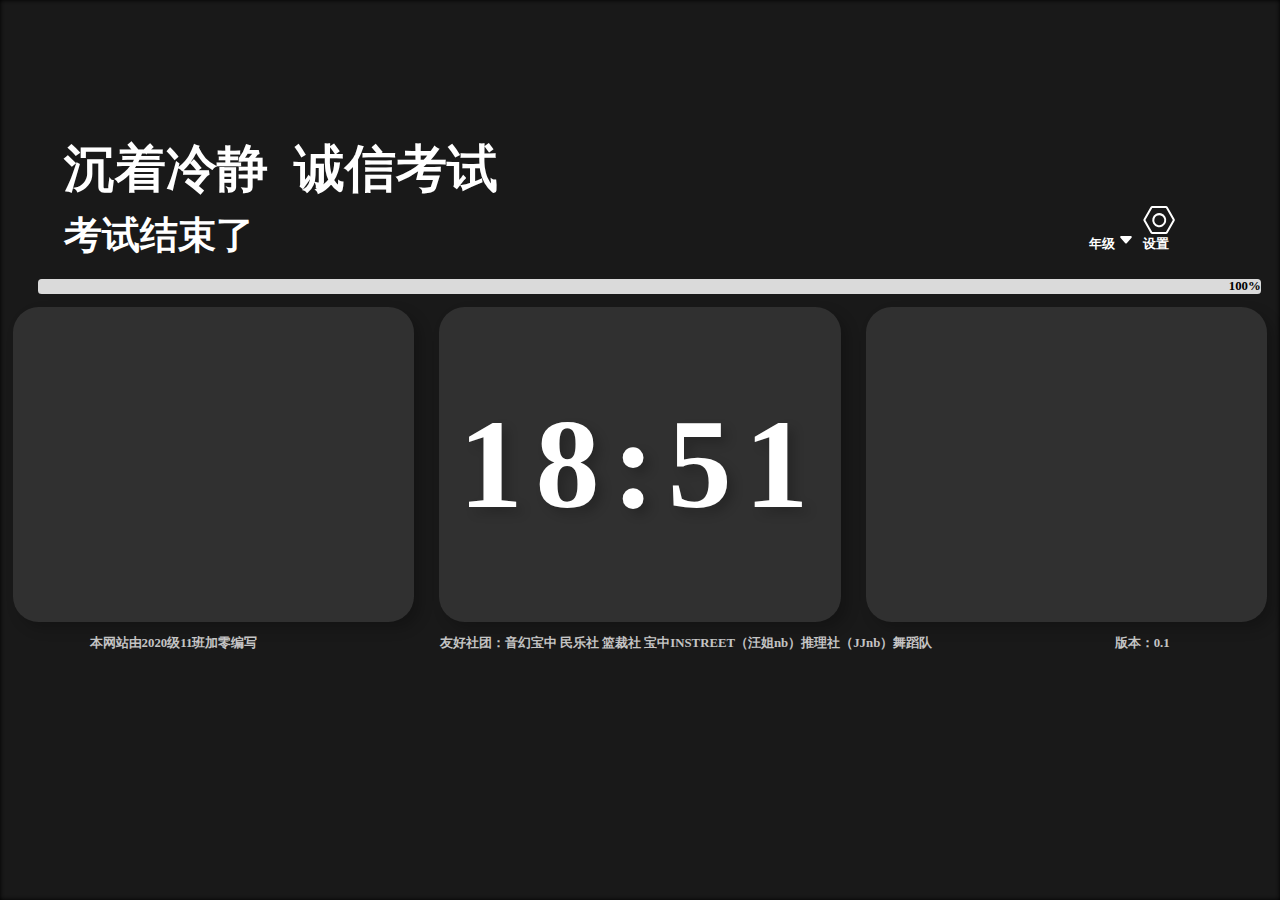
==== index.html @ 26cff2bf "Add files via upload" ====
<!DOCTYPE html>
<html lang="en">

<head>
    <meta charset="UTF-8">
    <meta http-equiv="X-UA-Compatible" content="IE=edge">
    <meta name="viewport" content="width=device-width, initial-scale=1.0">
    <title>考试时钟</title>

    <link rel="stylesheet" href="./main.css">
</head>

<body>
    <div class="background"></div>
    <div class="background2"></div>
    <div id="set">
        <div class="set_button " onclick="openCity('London')">样式</div>
        <div class="set_button " onclick="openCity('Paris')">安排</div>
        <div class="set_button " onclick="openCity('Tokyo')">关于</div>
        <div class="close" onclick="set_close()"> x </div>

        <div id="London" class="set_select ">
            <h2>样式</h2>
        </div>
        <div id="Paris" class="set_select " style="display:none">
            <h2>安排</h2>
        </div>
        <div id="Tokyo" class="set_select " style="display:none">
            <h2>关于</h2>
        </div>
    </div>


    <div id="title">
        沉着冷静&nbsp;&nbsp;诚信考试
    </div>
    <span id="title2">
        考试类型
    </span>
    <span class="dropdown">
        <span>年级</span>
        <svg xmlns="http://www.w3.org/2000/svg" width="16" height="16" fill="currentColor" class="bi2" viewBox="0 0 16 16">
            <path d="M7.247 11.14 2.451 5.658C1.885 5.013 2.345 4 3.204 4h9.592a1 1 0 0 1 .753 1.659l-4.796 5.48a1 1 0 0 1-1.506 0z"/>
        </svg>
        <div class="dropdown-content">
            <p onclick="changekey(0)">高一年级</p>
            <p onclick="changekey(1)">高二理科</p>
            <p onclick="changekey(2)">高二文科</p>
            <p onclick="changekey(3)">高三理科</p>
            <p onclick="changekey(4)">高三文科</p>
        </div>
    </span>
    <span class="setup" onclick="set_open()">
        <svg width="32" height="32" fill="currentColor" class="bi"
            viewBox="0 0 16 16">
            <path
                d="m11.42 2 3.428 6-3.428 6H4.58L1.152 8 4.58 2h6.84zM4.58 1a1 1 0 0 0-.868.504l-3.428 6a1 1 0 0 0 0 .992l3.428 6A1 1 0 0 0 4.58 15h6.84a1 1 0 0 0 .868-.504l3.429-6a1 1 0 0 0 0-.992l-3.429-6A1 1 0 0 0 11.42 1H4.58z" />
            <path
                d="M6.848 5.933a2.5 2.5 0 1 0 2.5 4.33 2.5 2.5 0 0 0-2.5-4.33zm-1.78 3.915a3.5 3.5 0 1 1 6.061-3.5 3.5 3.5 0 0 1-6.062 3.5z" />
        </svg>
        设置
    </span>

    <div id="bar">
        <div id="bar-line">90%</div>
    </div>

    <div class="cards">
        <div id="left" class="card">
            <div id="subject">
                语文
            </div>
            <div id="time">
                12:00~13:00
            </div>
        </div>
        <div id="center" class="card">
            12:00
        </div>
        <div id="right" class="card">
            <span id="endtime">
                <span id="number">30</span><span id="suffix">min</span>
            </span>
            <div id="sub">
                距离结束
            </div>
        </div>
    </div>


    <footer>
        <span>本网站由2020级11班加零编写</span>
        <span>友好社团：音幻宝中 民乐社 篮裁社 宝中INSTREET（汪姐nb）推理社（JJnb）舞蹈队</span>
        <span>版本：0.1</span>
    </footer>
    <script src="./style.js"></script>
    <script src="./main.js"></script>
</body>

</html>
---- main.css ----
* {
  margin: 0;
  padding: 0;
  font-weight: 900;
}

html {
  font-size: 1vw;
  color: white;
  background-color: black;
}

.background {
  background: #333 fixed center url(https://images.xuewuzhibu.cn/02a08bf8bad1ef3e8e15d7da1066d62d.jpg);
  background-size: cover;
  position: absolute;
  z-index: -2;
  width: 100vw;
  height: 100vh;
  filter: blur(0.2vw);
}

.background2 {
  background-color: rgba(0, 0, 0, 0.5);
  position: absolute;
  z-index: -1;
  width: 100vw;
  height: 100vh;
}


#title {
  padding-top: 15vh;
  padding-left: 5vw;
  font-size: 4rem;

}

#title2 {
  font-size: 3rem;
  padding-left: 5vw;

}

.dropdown {
  margin-left: 65vw;
  display: inline-block;
}

.dropdown-content {
  color: #333;
  display: none;
  position: absolute;
  background-color: #f9f9f9;
  min-width: 160px;
  box-shadow: 0px 8px 16px 0px rgba(0, 0, 0, 0.2);
  padding: 12px 16px;
  border-radius: 0.5vw;
}

.dropdown:hover .dropdown-content {
  display: block;
}

#set {
  z-index: 3;
  position: absolute;
  transition: 0.5s;
  -webkit-transition: 2s;
  display: none;
  color: #333;
  width: 30vw;
  height: 100vh;
  background-color: rgba(255, 255, 255, 0.7);
  animation: open 0.2s;
  -webkit-animation: open 0.2s;
  /* Safari and Chrome */

}

@keyframes open {
  from {
    width: 0vw;
  }

  to {
    width: 30vw;
  }
}

@-webkit-keyframes open

/* Safari and Chrome */
  {
  from {
    width: 0vw;
  }

  to {
    width: 30vw;
  }
}

.set_select {
  height: 80vh;
}

.set_button {
  display: inline-block;
  border-bottom: 0.1vh solid #000;
  width: 3vw;
  height: 3vh;
  line-height: 3vh;
  text-align: center;
}

.close {
  display: inline-block;
  margin-left: 60%;
  background-color: rgb(163, 15, 15);
  width: 2vw;
  height: 3vh;
  line-height: 3vh;
  text-align: center;
}

#bar {
  margin-left: 3vw;
  margin-top: 2vh;
  width: 95.5vw;
  background-color: rgba(255, 255, 255, 0.2);
  border-radius: 0.3rem;
}

#bar-line {
  border-radius: 0.3rem;
  text-align: right;
  color: rgb(0, 0, 0);
  width: 90%;
  background-color: rgba(255, 255, 255, 0.8);
}

.button-style {
  display: inline-block;
  width: 5vw;
  height: 5vh;
  line-height: 5vh;
  background-color: rgba(31, 30, 30, 0.7);
  text-align: center;
  border-radius: 0.5vw;

}

.cards {
  display: flex;

  justify-content: center;
}


.card {
  margin: 1vw;
  flex: 1;
  background: rgba(255, 255, 255, 0.1);
  box-shadow: 0.5rem 0.5rem 1rem rgba(0, 0, 0, 0.2);
  text-shadow: 0.5rem 0.5rem 0.8rem rgba(0, 0, 0, 0.2);
  height: 35vh;
  text-align: center;
  border-radius: 2rem;
  font-size: 7rem;

}

.card:hover {
   /* filter: blur(0.2vw); */
   backdrop-filter:blur(0.2vw) ;
 
}

#time {
  font-size: 5vh;
  color: rgba(255, 255, 255, 0.75);

}

#center {
  line-height: 35vh;
  letter-spacing: 1vw;
  font-size: 10rem;
}

#left {
  font-size: 15vh;
  display: flex;
  flex-direction: column;
  justify-content: center;
}

#right {
  display: flex;
  flex-direction: column;
  justify-content: center;
}

#suffix {
  font-size: 5vh;
  color: rgba(255, 255, 255, 0.75);
}

#number {
  font-size: 15vh;
}

#sub {
  font-size: 3vh;
  color: rgba(255, 255, 255, 0.75);
  letter-spacing: 0.8vw;
}

footer {
  color: rgba(255, 255, 255, 0.75);
  font-size: 1rem;
}

footer span {
  margin: 7vw;
}

@media (max-aspect-ratio: 8/7) {
  html {
    font-size: 1vh;
    /* align-items: flex-start; */
  }

  .cards {
    flex-direction: column;
    margin: auto;
    /* height: 45vh; */
  }

  .card {
    height: 10VH;
  }

  #left {
    font-size: 15vw;
  }

  #center {
    line-height: 10vh;
    letter-spacing: 1vw;
    font-size: 10rem;
  }

  #suffix {
    font-size: 3vw;
    color: rgba(255, 255, 255, 0.75);
  }

  #number {
    font-size: 15vw;
  }

  #sub {
    font-size: 5vw;
    color: rgba(255, 255, 255, 0.75);
    letter-spacing: 0.8vw;
  }
}
.bi{
  display: block;
  padding-left: 0.4rem;
}
.setup{
  display: inline-block;
  text-align: center;
}
.setup:hover{
    background-color: #333;
    border-radius: 0.5rem;
}
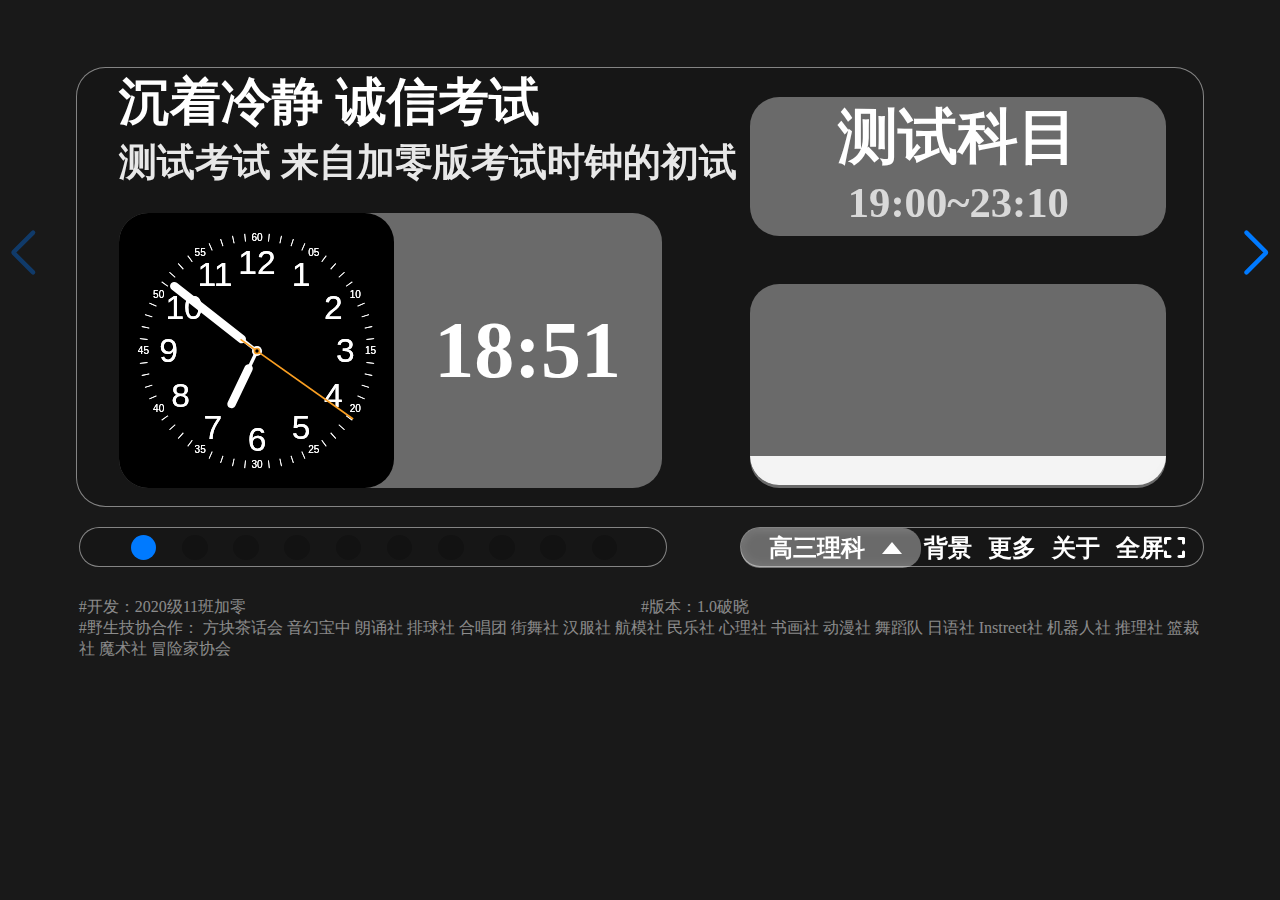
==== commit bc82b3c7: "Add files via upload" ====
--- a/index.html
+++ b/index.html
@@ -7,94 +7,588 @@
     <meta name="viewport" content="width=device-width, initial-scale=1.0">
     <title>考试时钟</title>
 
-    <link rel="stylesheet" href="./main.css">
+    <link rel="stylesheet" href="./css/swiper.min.css">
+    <link rel="stylesheet" href="./css/main.css">
+    <link rel="stylesheet" href="https://lf26-cdn-tos.bytecdntp.com/cdn/expire-1-M/font-awesome/6.0.0/css/all.min.css">
 </head>
 
 <body>
     <div class="background"></div>
     <div class="background2"></div>
-    <div id="set">
-        <div class="set_button " onclick="openCity('London')">样式</div>
-        <div class="set_button " onclick="openCity('Paris')">安排</div>
-        <div class="set_button " onclick="openCity('Tokyo')">关于</div>
-        <div class="close" onclick="set_close()"> x </div>
-
-        <div id="London" class="set_select ">
-            <h2>样式</h2>
+
+    <div class="focus">
+        <div class="swiper-container">
+            <div class="swiper-wrapper">
+                <div class="swiper-slide">
+                    <div class="cards card">
+                        <div class="left">
+                            <div class="title">考试标题</div>
+                            <div class="title2">
+                                考试副标题
+                            </div>
+                            <div class="card1 card">
+
+                                <div class="clock">
+                                    <iframe src="./ios-clock-master/index.html" frameborder="0"></iframe>
+                                </div>
+                                <div class="center">
+                                    12:00
+                                </div>
+                            </div>
+                        </div>
+                        <div class="right">
+                            <div class="card2 card">
+                                <div class="subject">
+                                    科目
+                                </div>
+                                <div class="time">
+                                    12:00~13:00
+                                </div>
+                            </div>
+                            <div class="card card3">
+                                <span class="text">
+                                    <span class="sup">距离结束</span>
+                                    <span class="cutdown">12.3</span>
+                                    <span class="sub">h</span>
+                                </span>
+
+                                <div class="bar card">
+                                    <div class="bar-line">
+                                      
+                                    </div>
+                                </div>
+                            </div>
+                        </div>
+
+
+                    </div>
+                </div>
+                <div class="swiper-slide">
+                    <div class="cards card">
+                        <div class="left">
+                            <div class="title">考试标题</div>
+                            <div class="title2">
+                                考试副标题
+                            </div>
+                            <div class="card1 card">
+
+                                <div class="clock">
+                                    <iframe src="./ios-clock-master/index.html" frameborder="0"></iframe>
+                                </div>
+                                <div class="center">
+                                    12:00
+                                </div>
+                            </div>
+                        </div>
+                        <div class="right">
+                            <div class="card2 card">
+                                <div class="subject">
+                                    科目
+                                </div>
+                                <div class="time">
+                                    12:00~13:00
+                                </div>
+                            </div>
+                            <div class="card card3">
+                                <span class="text">
+                                    <span class="sup">距离结束</span>
+                                    <span class="cutdown">12.3</span>
+                                    <span class="sub">h</span>
+                                </span>
+
+                                <div class="bar card">
+                                    <div class="bar-line">
+                                      
+                                    </div>
+                                </div>
+                            </div>
+                        </div>
+
+
+                    </div>
+                </div>
+                <div class="swiper-slide">
+                    <div class="cards card">
+                        <div class="left">
+                            <div class="title">考试标题</div>
+                            <div class="title2">
+                                考试副标题
+                            </div>
+                            <div class="card1 card">
+
+                                <div class="clock">
+                                    <iframe src="./ios-clock-master/index.html" frameborder="0"></iframe>
+                                </div>
+                                <div class="center">
+                                    12:00
+                                </div>
+                            </div>
+                        </div>
+                        <div class="right">
+                            <div class="card2 card">
+                                <div class="subject">
+                                    科目
+                                </div>
+                                <div class="time">
+                                    12:00~13:00
+                                </div>
+                            </div>
+                            <div class="card card3">
+                                <span class="text">
+                                    <span class="sup">距离结束</span>
+                                    <span class="cutdown">12.3</span>
+                                    <span class="sub">h</span>
+                                </span>
+
+                                <div class="bar card">
+                                    <div class="bar-line">
+                                      
+                                    </div>
+                                </div>
+                            </div>
+                        </div>
+
+
+                    </div>
+                </div>
+                <div class="swiper-slide">
+                    <div class="cards card">
+                        <div class="left">
+                            <div class="title">考试标题</div>
+                            <div class="title2">
+                                考试副标题
+                            </div>
+                            <div class="card1 card">
+
+                                <div class="clock">
+                                    <iframe src="./ios-clock-master/index.html" frameborder="0"></iframe>
+                                </div>
+                                <div class="center">
+                                    12:00
+                                </div>
+                            </div>
+                        </div>
+                        <div class="right">
+                            <div class="card2 card">
+                                <div class="subject">
+                                    科目
+                                </div>
+                                <div class="time">
+                                    12:00~13:00
+                                </div>
+                            </div>
+                            <div class="card card3">
+                                <span class="text">
+                                    <span class="sup">距离结束</span>
+                                    <span class="cutdown">12.3</span>
+                                    <span class="sub">h</span>
+                                </span>
+
+                                <div class="bar card">
+                                    <div class="bar-line">
+                                      
+                                    </div>
+                                </div>
+                            </div>
+                        </div>
+
+
+                    </div>
+                </div>   <div class="swiper-slide">
+                    <div class="cards card">
+                        <div class="left">
+                            <div class="title">考试标题</div>
+                            <div class="title2">
+                                考试副标题
+                            </div>
+                            <div class="card1 card">
+
+                                <div class="clock">
+                                    <iframe src="./ios-clock-master/index.html" frameborder="0"></iframe>
+                                </div>
+                                <div class="center">
+                                    12:00
+                                </div>
+                            </div>
+                        </div>
+                        <div class="right">
+                            <div class="card2 card">
+                                <div class="subject">
+                                    科目
+                                </div>
+                                <div class="time">
+                                    12:00~13:00
+                                </div>
+                            </div>
+                            <div class="card card3">
+                                <span class="text">
+                                    <span class="sup">距离结束</span>
+                                    <span class="cutdown">12.3</span>
+                                    <span class="sub">h</span>
+                                </span>
+
+                                <div class="bar card">
+                                    <div class="bar-line">
+                                      
+                                    </div>
+                                </div>
+                            </div>
+                        </div>
+
+
+                    </div>
+                </div>   <div class="swiper-slide">
+                    <div class="cards card">
+                        <div class="left">
+                            <div class="title">考试标题</div>
+                            <div class="title2">
+                                考试副标题
+                            </div>
+                            <div class="card1 card">
+
+                                <div class="clock">
+                                    <iframe src="./ios-clock-master/index.html" frameborder="0"></iframe>
+                                </div>
+                                <div class="center">
+                                    12:00
+                                </div>
+                            </div>
+                        </div>
+                        <div class="right">
+                            <div class="card2 card">
+                                <div class="subject">
+                                    科目
+                                </div>
+                                <div class="time">
+                                    12:00~13:00
+                                </div>
+                            </div>
+                            <div class="card card3">
+                                <span class="text">
+                                    <span class="sup">距离结束</span>
+                                    <span class="cutdown">12.3</span>
+                                    <span class="sub">h</span>
+                                </span>
+
+                                <div class="bar card">
+                                    <div class="bar-line">
+                                      
+                                    </div>
+                                </div>
+                            </div>
+                        </div>
+
+
+                    </div>
+                </div>   <div class="swiper-slide">
+                    <div class="cards card">
+                        <div class="left">
+                            <div class="title">考试标题</div>
+                            <div class="title2">
+                                考试副标题
+                            </div>
+                            <div class="card1 card">
+
+                                <div class="clock">
+                                    <iframe src="./ios-clock-master/index.html" frameborder="0"></iframe>
+                                </div>
+                                <div class="center">
+                                    12:00
+                                </div>
+                            </div>
+                        </div>
+                        <div class="right">
+                            <div class="card2 card">
+                                <div class="subject">
+                                    科目
+                                </div>
+                                <div class="time">
+                                    12:00~13:00
+                                </div>
+                            </div>
+                            <div class="card card3">
+                                <span class="text">
+                                    <span class="sup">距离结束</span>
+                                    <span class="cutdown">12.3</span>
+                                    <span class="sub">h</span>
+                                </span>
+
+                                <div class="bar card">
+                                    <div class="bar-line">
+                                      
+                                    </div>
+                                </div>
+                            </div>
+                        </div>
+
+
+                    </div>
+                </div>   <div class="swiper-slide">
+                    <div class="cards card">
+                        <div class="left">
+                            <div class="title">考试标题</div>
+                            <div class="title2">
+                                考试副标题
+                            </div>
+                            <div class="card1 card">
+
+                                <div class="clock">
+                                    <iframe src="./ios-clock-master/index.html" frameborder="0"></iframe>
+                                </div>
+                                <div class="center">
+                                    12:00
+                                </div>
+                            </div>
+                        </div>
+                        <div class="right">
+                            <div class="card2 card">
+                                <div class="subject">
+                                    科目
+                                </div>
+                                <div class="time">
+                                    12:00~13:00
+                                </div>
+                            </div>
+                            <div class="card card3">
+                                <span class="text">
+                                    <span class="sup">距离结束</span>
+                                    <span class="cutdown">12.3</span>
+                                    <span class="sub">h</span>
+                                </span>
+
+                                <div class="bar card">
+                                    <div class="bar-line">
+                                      
+                                    </div>
+                                </div>
+                            </div>
+                        </div>
+
+
+                    </div>
+                </div>   <div class="swiper-slide">
+                    <div class="cards card">
+                        <div class="left">
+                            <div class="title">考试标题</div>
+                            <div class="title2">
+                                考试副标题
+                            </div>
+                            <div class="card1 card">
+
+                                <div class="clock">
+                                    <iframe src="./ios-clock-master/index.html" frameborder="0"></iframe>
+                                </div>
+                                <div class="center">
+                                    12:00
+                                </div>
+                            </div>
+                        </div>
+                        <div class="right">
+                            <div class="card2 card">
+                                <div class="subject">
+                                    科目
+                                </div>
+                                <div class="time">
+                                    12:00~13:00
+                                </div>
+                            </div>
+                            <div class="card card3">
+                                <span class="text">
+                                    <span class="sup">距离结束</span>
+                                    <span class="cutdown">12.3</span>
+                                    <span class="sub">h</span>
+                                </span>
+
+                                <div class="bar card">
+                                    <div class="bar-line">
+                                      
+                                    </div>
+                                </div>
+                            </div>
+                        </div>
+
+
+                    </div>
+                </div>   
+                <div class="swiper-slide">
+                    <div class="cards card">
+                        <div class="left">
+                            <div class="title">考试标题</div>
+                            <div class="title2">
+                                考试副标题
+                            </div>
+                            <div class="card1 card">
+
+                                <div class="clock">
+                                    <iframe src="./ios-clock-master/index.html" frameborder="0"></iframe>
+                                </div>
+                                <div class="center">
+                                    12:00
+                                </div>
+                            </div>
+                        </div>
+                        <div class="right">
+                            <div class="card2 card">
+                                <div class="subject">
+                                    科目
+                                </div>
+                                <div class="time">
+                                    12:00~13:00
+                                </div>
+                            </div>
+                            <div class="card card3">
+                                <span class="text">
+                                    <span class="sup">距离结束</span>
+                                    <span class="cutdown">12.3</span>
+                                    <span class="sub">h</span>
+                                </span>
+
+                                <div class="bar card">
+                                    <div class="bar-line">
+                                      
+                                    </div>
+                                </div>
+                            </div>
+                        </div>
+
+
+                    </div>
+                </div>
+                
+            </div>
+            <div class="swiper-button-next"></div>
+            <div class="swiper-button-prev"></div>
+
         </div>
-        <div id="Paris" class="set_select " style="display:none">
-            <h2>安排</h2>
+
+    </div>
+
+    <div id="nav">
+        <div id="nav1" class="card">
+            <div class="swiper-pagination"></div>
         </div>
-        <div id="Tokyo" class="set_select " style="display:none">
-            <h2>关于</h2>
+        <div id="nav2" class="card">
+            <div class="grade card">
+                <span class="gradeset up">
+                    <div id="key">高三理科</div>
+                    
+                    <div class="up2">
+                        <a onclick="modego.changekey(0)">高一年级</a>
+                        <a onclick="modego.changekey(1)">高二理科</a>
+                        <a onclick="modego.changekey(2)">高二文科</a>
+                        <a onclick="modego.changekey(3)">高三理科</a>
+                        <a onclick="modego.changekey(4)">高三文科</a>
+
+                    </div>
+
+                </span>
+                <span class="angle">
+
+                </span>
+            </div>
+            <div class="backgroundset  up">
+                背景
+                <div class="up2 moreup">
+                
+                        <p><i class="fa-brands fa-qq"></i> 2399052066
+                          <span class="shield">投稿</span>
+                        </p>
+                        <p class="dim">授权许可为
+                          <a href="https://creativecommons.org/licenses/by-nc-sa/4.0/deed.zh">CC BY-NC-SA 4.0</a>
+                        </p>
+                </div>
+            </div>
+            <div class="moreset up">
+                更多
+                <div class="up2 moreup">
+                    <div>
+                        <a onclick='open("https\:\/\/hsjc.jiankangbaoji.com/eqrcode/","_blank","left=640,top=120,width=400,height=720");'>宝鸡核酸码 </a><div> 课表安排
+                          <div class="shieldlist">
+                            <a href="https://img.xuewuzhibu.cn/bjzx">高三</a>
+                            <a href="https://img.xuewuzhibu.cn/album/0G4">高二</a>
+                          </div>
+                        </div>
+                        <div><i class="fa-solid fa-circle-play"></i> 特色健身操
+                          <div class="shieldlist">
+                            <a href="http://player.bilibili.com/player.html?aid=971208498">鳌拜的夜空虫儿飞</a>
+                            <a href="http://player.bilibili.com/player.html?aid=91802643&">明日中国说</a>
+                            <a href="http://player.bilibili.com/player.html?aid=463225141">荡起双桨抖音DJ版</a>
+                          </div>
+                        </div>
+                        <div><i class="fa-solid fa-hand-holding-heart"></i> 代码大家写
+                          <div class="shieldlist">
+                            <a href="https://gaokao.thisis.host">高三倒计时</a>
+                            <a href="https://11.thisis.host">高二倒计时</a>
+                            <a href="https://term.cooo.site">学期计时板</a>
+                            <a href="https://book.thisis.host">电子课本站</a>
+                            <a href="./slide.html"><i class="fa-solid fa-file-powerpoint"></i> 一键PPT - 演讲/班会</a>
+                          </div>
+                        </div>
+                      </div>
+                      <div>
+                        <i class="fa-solid fa-cloud-sun"></i> 冷暖早知道
+                        <div class="shieldlist">
+                          <a
+                            href="http://weathernew.pae.baidu.com/weathernew/pc?query=%E9%99%95%E8%A5%BF%E5%AE%9D%E9%B8%A1%E5%A4%A9%E6%B0%94&srcid=4982">百度</a>
+                          <a href="https://tianqi.qq.com/">腾讯</a>
+                          <a href="http://www.weather.com.cn/weathern/101110901.shtml">天气网</a>
+                          <a href="https://weather.cma.cn/web/weather/57016.html">气象局</a>
+                          <a href="http://www.nmc.cn/publish/forecast/ASN/baoji.html">气象台</a>
+                          <a href="https://www.msn.cn/zh-cn/weather">MSN</a>
+                        </div>
+                      </div>
+                      <div><i class="fa-solid fa-paw"></i> 疫情大数据
+                        <div class="shieldlist">
+                          <a href="https://voice.baidu.com/act/newpneumonia/newpneumonia">全国</a>
+                          <a
+                            href="https://voice.baidu.com/act/newpneumonia/newpneumonia?city=%E9%99%95%E8%A5%BF-%E9%99%95%E8%A5%BF">陕西</a>
+                          <a
+                            href="https://voice.baidu.com/act/newpneumonia/newpneumonia?city=%E9%99%95%E8%A5%BF-%E5%AE%9D%E9%B8%A1">宝鸡</a>
+                          <a href="https://www.baidu.com/s?wd=%E5%AE%9D%E9%B8%A1%E7%96%AB%E6%83%85">百度搜索</a>
+                          <!-- <a href="https://s.weibo.com/weibo?q=%E5%AE%9D%E9%B8%A1%E7%96%AB%E6%83%85">微博搜索</a> -->
+                          <a href="http://wjw.baoji.gov.cn/col/col5555/">宝鸡卫健委</a>
+                          <!-- <a href="http://m.baoji.bendibao.com/news/yqdengji/">风险等级</a> -->
+                        </div>
+                      </div>
+                </div>
+            </div>
+            <div class="aboutset up">
+                关于
+                <div class="up2">
+
+                </div>
+            </div>
+            <div class="fullset up "onclick="fullscreen()">
+                全屏<i class="fa-solid fa-expand"></i>
+                <div class="up2">
+
+                </div>
+            </div>
+
         </div>
     </div>
 
-
-    <div id="title">
-        沉着冷静&nbsp;&nbsp;诚信考试
-    </div>
-    <span id="title2">
-        考试类型
-    </span>
-    <span class="dropdown">
-        <span>年级</span>
-        <svg xmlns="http://www.w3.org/2000/svg" width="16" height="16" fill="currentColor" class="bi2" viewBox="0 0 16 16">
-            <path d="M7.247 11.14 2.451 5.658C1.885 5.013 2.345 4 3.204 4h9.592a1 1 0 0 1 .753 1.659l-4.796 5.48a1 1 0 0 1-1.506 0z"/>
-        </svg>
-        <div class="dropdown-content">
-            <p onclick="changekey(0)">高一年级</p>
-            <p onclick="changekey(1)">高二理科</p>
-            <p onclick="changekey(2)">高二文科</p>
-            <p onclick="changekey(3)">高三理科</p>
-            <p onclick="changekey(4)">高三文科</p>
+    <footer>
+        <div id="footer1">
+            #开发：2020级11班加零
         </div>
-    </span>
-    <span class="setup" onclick="set_open()">
-        <svg width="32" height="32" fill="currentColor" class="bi"
-            viewBox="0 0 16 16">
-            <path
-                d="m11.42 2 3.428 6-3.428 6H4.58L1.152 8 4.58 2h6.84zM4.58 1a1 1 0 0 0-.868.504l-3.428 6a1 1 0 0 0 0 .992l3.428 6A1 1 0 0 0 4.58 15h6.84a1 1 0 0 0 .868-.504l3.429-6a1 1 0 0 0 0-.992l-3.429-6A1 1 0 0 0 11.42 1H4.58z" />
-            <path
-                d="M6.848 5.933a2.5 2.5 0 1 0 2.5 4.33 2.5 2.5 0 0 0-2.5-4.33zm-1.78 3.915a3.5 3.5 0 1 1 6.061-3.5 3.5 3.5 0 0 1-6.062 3.5z" />
-        </svg>
-        设置
-    </span>
-
-    <div id="bar">
-        <div id="bar-line">90%</div>
-    </div>
-
-    <div class="cards">
-        <div id="left" class="card">
-            <div id="subject">
-                语文
-            </div>
-            <div id="time">
-                12:00~13:00
-            </div>
+        <div id="footer2">
+            #版本：1.0破晓
         </div>
-        <div id="center" class="card">
-            12:00
+        <div id="footer3">
+            <span>#野生技协合作：</span>
+            <span>方块茶话会</span>
+            <span>音幻宝中 朗诵社 排球社 合唱团 街舞社 汉服社 航模社 民乐社 心理社</span>
+            <span>书画社 动漫社 舞蹈队 日语社 Instreet社 机器人社 推理社 篮裁社 魔术社</span>
+            <span>冒险家协会</span>
         </div>
-        <div id="right" class="card">
-            <span id="endtime">
-                <span id="number">30</span><span id="suffix">min</span>
-            </span>
-            <div id="sub">
-                距离结束
-            </div>
-        </div>
-    </div>
-
-
-    <footer>
-        <span>本网站由2020级11班加零编写</span>
-        <span>友好社团：音幻宝中 民乐社 篮裁社 宝中INSTREET（汪姐nb）推理社（JJnb）舞蹈队</span>
-        <span>版本：0.1</span>
+
     </footer>
-    <script src="./style.js"></script>
-    <script src="./main.js"></script>
+    <script src="./js/swiper.min.js"></script>
+    <script src="./js/style.js"></script>
+    <script src="./js/main.js"></script>
+    <script src="./js/gallery.js"></script>
 </body>
 
-</html>+</html>
+<!-- <div class="swiper-slide"><div class="cards card"><div class="left"><div class="title">考试标题</div><div class="title2">考试副标题</div> <div class="card1 card"><div class="clock"><iframe src="./ios-clock-master/index.html" frameborder="0"></iframe></div><div class="center">12:00</div></div></div><div class="right"><div class="card2 card"><div class="subject">科目</div><div class="time">12:00~13:00</div></div><div class="card card3"><span class="text"><span class="sup">距离结束</span><span class="cutdown">12.3</span><span class="sub">h</span></span><div class="bar-line"></div></div></div></div></div></div> -->--- a/css/main.css
+++ b/css/main.css
@@ -0,0 +1,269 @@
+* {
+  margin: 0;
+  padding: 0;
+  box-sizing: border-box;
+}
+li {
+  list-style: none;
+}
+html {
+  color: white;
+  background-color: black;
+  font-weight: 900;
+  overflow: hidden;
+}
+.background {
+  background: #333 fixed center url(https://images.xuewuzhibu.cn/02a08bf8bad1ef3e8e15d7da1066d62d.jpg);
+  background-size: cover;
+  position: absolute;
+  z-index: -5;
+  width: 100vw;
+  height: 100vh;
+}
+.background2 {
+  background-color: rgba(0, 0, 0, 0.5);
+  position: absolute;
+  z-index: -4;
+  width: 100vw;
+  height: 100vh;
+}
+.card {
+  border-radius: 2.2917vw;
+  background: rgba(255, 255, 255, 0.37);
+  backdrop-filter: blur(5px);
+}
+.focus .swiper-container {
+  width: 100%;
+  height: 100%;
+}
+.focus .swiper-container .swiper-slide {
+  /* Center slide text vertically */
+  display: -webkit-box;
+  display: -ms-flexbox;
+  display: -webkit-flex;
+  display: flex;
+  -webkit-box-pack: center;
+  -ms-flex-pack: center;
+  -webkit-justify-content: center;
+  justify-content: center;
+  -webkit-box-align: center;
+  -ms-flex-align: center;
+  -webkit-align-items: center;
+  align-items: center;
+  transition: 300ms;
+}
+.focus .swiper-container .swiper-slide .cards {
+  display: flex;
+  margin: 5.2083vw auto;
+  margin-bottom: 0;
+  width: 88.125vw;
+  height: 34.375vw;
+  background: rgba(0, 0, 0, 0.1);
+  border: 1px solid rgba(255, 255, 255, 0.47);
+}
+.focus .swiper-container .swiper-slide .cards .left {
+  width: 52.6042vw;
+}
+.focus .swiper-container .swiper-slide .cards .left .title {
+  margin-left: 3.2813vw;
+  font-size: 4vw;
+}
+.focus .swiper-container .swiper-slide .cards .left .title2 {
+  color: rgba(255, 255, 255, 0.9);
+  margin-left: 3.2813vw;
+  font-size: 3vw;
+}
+.focus .swiper-container .swiper-slide .cards .left .card1 {
+  margin-top: 1.9792vw;
+  margin-left: 3.2813vw;
+  width: 42.3958vw;
+  height: 21.4583vw;
+  display: flex;
+}
+.focus .swiper-container .swiper-slide .cards .left .card1 .clock iframe {
+  overflow: hidden;
+  width: 21.4583vw;
+  height: 21.4583vw;
+  border-radius: 2.2917vw;
+}
+.focus .swiper-container .swiper-slide .cards .left .card1 .center {
+  line-height: 21.4583vw;
+  margin: auto;
+  font-size: 6.25vw;
+}
+.focus .swiper-container .swiper-slide .cards .right .card2 {
+  width: 32.5vw;
+  height: 10.8854vw;
+  margin-top: 2.2917vw;
+  text-align: center;
+}
+.focus .swiper-container .swiper-slide .cards .right .card2 .subject {
+  font-size: 4.6875vw;
+}
+.focus .swiper-container .swiper-slide .cards .right .card2 .time {
+  opacity: 0.75;
+  font-size: 3.3333vw;
+}
+.focus .swiper-container .swiper-slide .cards .right .card3 {
+  width: 32.5vw;
+  height: 16vw;
+  margin-top: 3.6979vw;
+}
+.focus .swiper-container .swiper-slide .cards .right .card3 .text {
+  text-align: center;
+  font-size: 1.875vw;
+  line-height: 11.5vw;
+  margin-left: 10%;
+}
+.focus .swiper-container .swiper-slide .cards .right .card3 .text .sub .sup {
+  opacity: 0.75;
+}
+.focus .swiper-container .swiper-slide .cards .right .card3 .text .cutdown {
+  font-size: 7.5vw;
+}
+.focus .swiper-container .swiper-slide .cards .right .card3 .bar {
+  height: 2.2917vw;
+  width: 32.5vw;
+  border: rgba(255, 255, 255, 0.9);
+  border-radius: 0px 0px 2.2917vw 2.2917vw;
+  background-color: rgba(0, 0, 0, 0.1);
+  overflow: hidden;
+}
+.focus .swiper-container .swiper-slide .cards .right .card3 .bar .bar-line {
+  border: 0px;
+  height: 2.29vw;
+  width: 32.5vw;
+  border-radius: 0px 0px 0px 2.2917vw;
+  background-color: rgba(255, 255, 255, 0.9);
+}
+.focus .swiper-slide-active,
+.focus .swiper-slide-duplicate-active {
+  transform: scale(1);
+}
+#nav {
+  display: flex;
+}
+#nav #nav1 {
+  width: 45.9896vw;
+  height: 3.125vw;
+  border-radius: 1.5625vw;
+  margin-top: 1.6146vw;
+  margin-left: 6.1458vw;
+  background: rgba(0, 0, 0, 0.1);
+  border: 1px solid rgba(255, 255, 255, 0.47);
+}
+#nav #nav1 .swiper-pagination {
+  margin-left: 2vw;
+  margin-top: 0.5vw;
+  display: flex;
+}
+#nav #nav1 .swiper-pagination .swiper-pagination-bullet {
+  margin: 0;
+  width: 2vw;
+  height: 2vw;
+  margin-left: 2vw;
+}
+#nav #nav2 {
+  display: flex;
+  margin-top: 1.6146vw;
+  margin-left: 5.6771vw;
+  width: 36.25vw;
+  height: 3.125vw;
+  border-radius: 1.5625vw;
+  background: rgba(0, 0, 0, 0.1);
+  border: 1px solid rgba(255, 255, 255, 0.47);
+  line-height: 3.125vw;
+  font-size: 1.875vw;
+  z-index: 5;
+}
+#nav #nav2 .grade {
+  position: relative;
+  border-radius: 1.45vw;
+  width: 14.0625vw;
+  height: 3.125vw;
+  font-size: 1.875vw;
+  line-height: 3.125vw;
+}
+#nav #nav2 .grade .gradeset {
+  margin-left: 2.2vw;
+}
+#nav #nav2 .grade .angle {
+  position: absolute;
+  top: 1.1vw;
+  left: 10vw;
+  margin-left: 1vw;
+  width: 0;
+  height: 0;
+  border-left: 0.8vw solid transparent;
+  border-right: 0.8vw solid transparent;
+  border-bottom: 1vw solid white;
+}
+#nav #nav2 .backgroundset {
+  margin-left: 14.3vw;
+}
+#nav #nav2 .moreset {
+  margin-left: 19.3vw;
+}
+#nav #nav2 .aboutset {
+  margin-left: 24.3vw;
+}
+#nav #nav2 .fullset {
+  margin-left: 29.3vw;
+}
+.up {
+  position: absolute;
+  cursor: pointer;
+  border-radius: 0.5vw;
+}
+.up:hover {
+  color: #fff;
+  background: linear-gradient(120deg, #7af, #7d9);
+  box-shadow: 0.2em 0.2em 0.5em rgba(0, 0, 0, 0.2);
+}
+.up .moreup {
+  left: -15vw;
+  width: 35vw;
+  line-height: 2vw;
+  font-size: 1.5vw;
+}
+.up .up2 {
+  cursor: pointer;
+  position: absolute;
+  bottom: 2.5vw;
+  display: none;
+  color: rgba(0, 0, 0, 0.5);
+  background-color: rgba(255, 255, 255, 0.9);
+  backdrop-filter: blur(120px);
+  border-radius: 0.5vw;
+}
+.up .up2 a {
+  line-height: 1.8vw;
+  cursor: pointer;
+  text-decoration: none;
+  color: inherit;
+  border-radius: 0.5vw;
+}
+.up .up2 a:hover {
+  color: #fff;
+  background: linear-gradient(120deg, #7af, #7d9);
+  box-shadow: 0.2em 0.2em 0.5em rgba(0, 0, 0, 0.2);
+}
+.up:hover .up2 {
+  display: block;
+}
+footer {
+  margin-top: 2.2917vw;
+  margin-left: 6.1458vw;
+  margin-right: 5.9896vw;
+  display: flex;
+  flex-wrap: wrap;
+  font-size: 1.25vw;
+  font-weight: 300;
+  color: rgba(255, 255, 255, 0.5);
+}
+footer #footer1 {
+  width: 50%;
+}
+footer #footer2 {
+  width: 50%;
+}
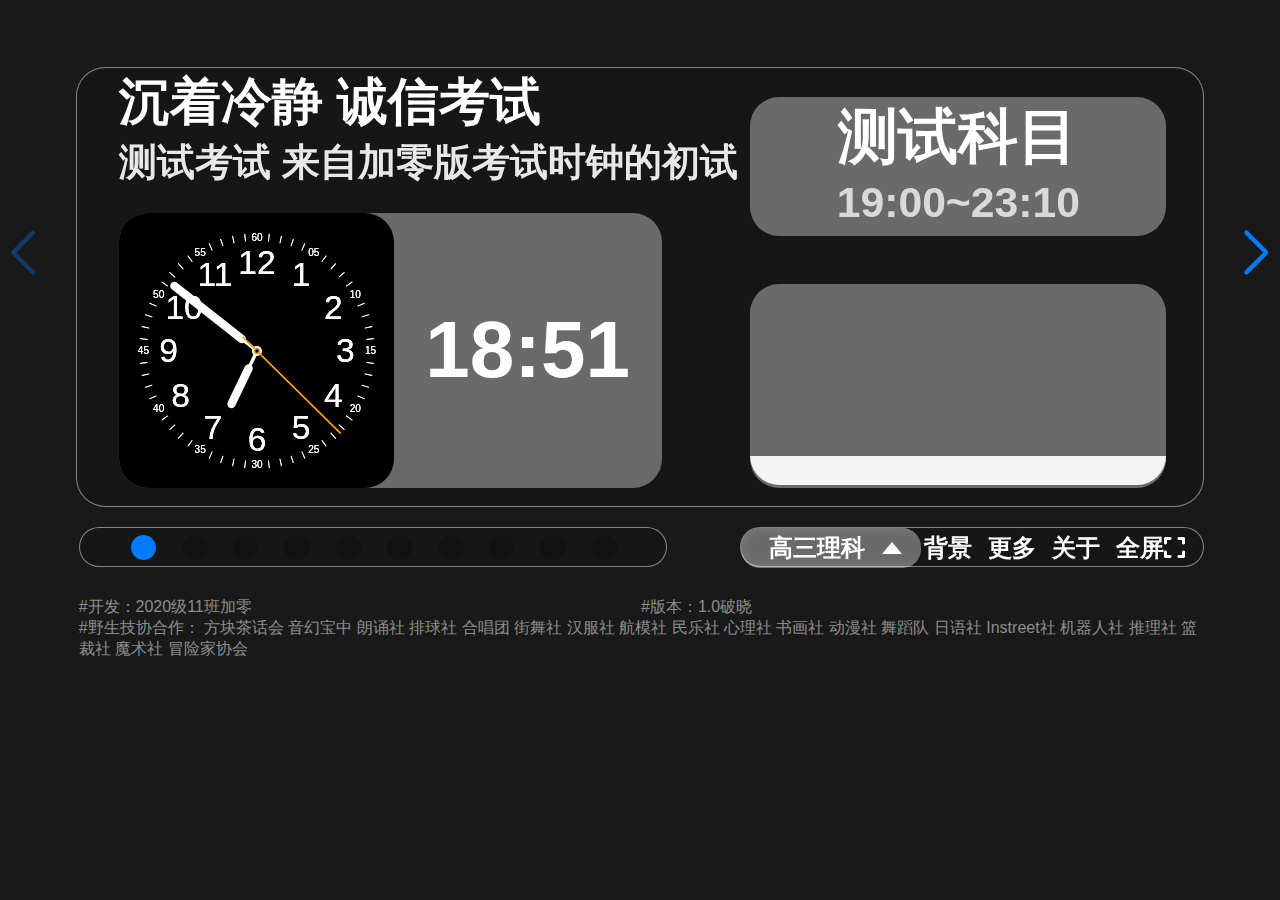
==== commit caf6c7b2: "解决firefor浏览器字体问题" ====
--- a/index.html
+++ b/index.html
@@ -6,463 +6,394 @@
     <meta http-equiv="X-UA-Compatible" content="IE=edge">
     <meta name="viewport" content="width=device-width, initial-scale=1.0">
     <title>考试时钟</title>
-
+    <link rel="stylesheet" href="https://lf26-cdn-tos.bytecdntp.com/cdn/expire-1-M/font-awesome/6.0.0/css/all.min.css">
     <link rel="stylesheet" href="./css/swiper.min.css">
     <link rel="stylesheet" href="./css/main.css">
-    <link rel="stylesheet" href="https://lf26-cdn-tos.bytecdntp.com/cdn/expire-1-M/font-awesome/6.0.0/css/all.min.css">
 </head>
 
 <body>
     <div class="background"></div>
     <div class="background2"></div>
-
     <div class="focus">
         <div class="swiper-container">
             <div class="swiper-wrapper">
                 <div class="swiper-slide">
                     <div class="cards card">
                         <div class="left">
-                            <div class="title">考试标题</div>
-                            <div class="title2">
-                                考试副标题
-                            </div>
-                            <div class="card1 card">
+                            <div class="title">&nbsp;</div>
+                            <div class="title2">
+                                &nbsp;
+                            </div>
+                            <div class="card1 card">
+                                <div class="clock">
+                                    <iframe src="./ios-clock-master/index.html" frameborder="0"></iframe>
+                                </div>
+                                <div class="center">
+                                    
+                                </div>
+                            </div>
+                        </div>
+                        <div class="right">
+                            <div class="card2 card">
+                                <div class="subject">
+                                </div>
+                                <div class="time">
+                                </div>
+                            </div>
+                            <div class="card card3">
+                                <span class="text">
+                                    <span class="sup"></span>
+                                    <span class="cutdown"></span>
+                                    <span class="sub"></span>
+                                </span>
+                                <div class="bar card">
+                                    <div class="bar-line">
+                                    </div>
+                                </div>
+                            </div>
+                        </div>
+                    </div>
+                </div>
+                <div class="swiper-slide">
+                    <div class="cards card">
+                        <div class="left">
+                            <div class="title">&nbsp;</div>
+                            <div class="title2">
+                                &nbsp;
+                            </div>
+                            <div class="card1 card">
+                                <div class="clock">
+                                    <iframe src="./ios-clock-master/index.html" frameborder="0"></iframe>
+                                </div>
+                                <div class="center">
+                                    
+                                </div>
+                            </div>
+                        </div>
+                        <div class="right">
+                            <div class="card2 card">
+                                <div class="subject">
+                                </div>
+                                <div class="time">
+                                </div>
+                            </div>
+                            <div class="card card3">
+                                <span class="text">
+                                    <span class="sup"></span>
+                                    <span class="cutdown"></span>
+                                    <span class="sub"></span>
+                                </span>
+                                <div class="bar card">
+                                    <div class="bar-line">
+                                    </div>
+                                </div>
+                            </div>
+                        </div>
+                    </div>
+                </div>
+                <div class="swiper-slide">
+                    <div class="cards card">
+                        <div class="left">
+                            <div class="title">&nbsp;</div>
+                            <div class="title2">
+                                &nbsp;
+                            </div>
+                            <div class="card1 card">
+                                <div class="clock">
+                                    <iframe src="./ios-clock-master/index.html" frameborder="0"></iframe>
+                                </div>
+                                <div class="center">
+                                    
+                                </div>
+                            </div>
+                        </div>
+                        <div class="right">
+                            <div class="card2 card">
+                                <div class="subject">
+                                </div>
+                                <div class="time">
+                                </div>
+                            </div>
+                            <div class="card card3">
+                                <span class="text">
+                                    <span class="sup"></span>
+                                    <span class="cutdown"></span>
+                                    <span class="sub"></span>
+                                </span>
+                                <div class="bar card">
+                                    <div class="bar-line">
+                                    </div>
+                                </div>
+                            </div>
+                        </div>
+                    </div>
+                </div>
+                <div class="swiper-slide">
+                    <div class="cards card">
+                        <div class="left">
+                            <div class="title">&nbsp;</div>
+                            <div class="title2">
+                                &nbsp;
+                            </div>
+                            <div class="card1 card">
+                                <div class="clock">
+                                    <iframe src="./ios-clock-master/index.html" frameborder="0"></iframe>
+                                </div>
+                                <div class="center">
+                                    
+                                </div>
+                            </div>
+                        </div>
+                        <div class="right">
+                            <div class="card2 card">
+                                <div class="subject">
+                                </div>
+                                <div class="time">
+                                </div>
+                            </div>
+                            <div class="card card3">
+                                <span class="text">
+                                    <span class="sup"></span>
+                                    <span class="cutdown"></span>
+                                    <span class="sub"></span>
+                                </span>
+                                <div class="bar card">
+                                    <div class="bar-line">
+                                    </div>
+                                </div>
+                            </div>
+                        </div>
+                    </div>
+                </div>
+                <div class="swiper-slide">
+                    <div class="cards card">
+                        <div class="left">
+                            <div class="title">&nbsp;</div>
+                            <div class="title2">
+                                &nbsp;
+                            </div>
+                            <div class="card1 card">
+                                <div class="clock">
+                                    <iframe src="./ios-clock-master/index.html" frameborder="0"></iframe>
+                                </div>
+                                <div class="center">
+                                    
+                                </div>
+                            </div>
+                        </div>
+                        <div class="right">
+                            <div class="card2 card">
+                                <div class="subject">
+                                </div>
+                                <div class="time">
+                                </div>
+                            </div>
+                            <div class="card card3">
+                                <span class="text">
+                                    <span class="sup"></span>
+                                    <span class="cutdown"></span>
+                                    <span class="sub"></span>
+                                </span>
+                                <div class="bar card">
+                                    <div class="bar-line">
+                                    </div>
+                                </div>
+                            </div>
+                        </div>
+                    </div>
+                </div>
+                <div class="swiper-slide">
+                    <div class="cards card">
+                        <div class="left">
+                            <div class="title">&nbsp;</div>
+                            <div class="title2">
+                                &nbsp;
+                            </div>
+                            <div class="card1 card">
+                                <div class="clock">
+                                    <iframe src="./ios-clock-master/index.html" frameborder="0"></iframe>
+                                </div>
+                                <div class="center">
+                                    
+                                </div>
+                            </div>
+                        </div>
+                        <div class="right">
+                            <div class="card2 card">
+                                <div class="subject">
+                                </div>
+                                <div class="time">
+                                </div>
+                            </div>
+                            <div class="card card3">
+                                <span class="text">
+                                    <span class="sup"></span>
+                                    <span class="cutdown"></span>
+                                    <span class="sub"></span>
+                                </span>
+                                <div class="bar card">
+                                    <div class="bar-line">
+                                    </div>
+                                </div>
+                            </div>
+                        </div>
+                    </div>
+                </div>
+                <div class="swiper-slide">
+                    <div class="cards card">
+                        <div class="left">
+                            <div class="title">&nbsp;</div>
+                            <div class="title2">
+                                &nbsp;
+                            </div>
+                            <div class="card1 card">
+                                <div class="clock">
+                                    <iframe src="./ios-clock-master/index.html" frameborder="0"></iframe>
+                                </div>
+                                <div class="center">
+                                    
+                                </div>
+                            </div>
+                        </div>
+                        <div class="right">
+                            <div class="card2 card">
+                                <div class="subject">
+                                </div>
+                                <div class="time">
+                                </div>
+                            </div>
+                            <div class="card card3">
+                                <span class="text">
+                                    <span class="sup"></span>
+                                    <span class="cutdown"></span>
+                                    <span class="sub"></span>
+                                </span>
+                                <div class="bar card">
+                                    <div class="bar-line">
+                                    </div>
+                                </div>
+                            </div>
+                        </div>
+                    </div>
+                </div>
+                <div class="swiper-slide">
+                    <div class="cards card">
+                        <div class="left">
+                            <div class="title">&nbsp;</div>
+                            <div class="title2">
+                                &nbsp;
+                            </div>
+                            <div class="card1 card">
+                                <div class="clock">
+                                    <iframe src="./ios-clock-master/index.html" frameborder="0"></iframe>
+                                </div>
+                                <div class="center">
+                                    
+                                </div>
+                            </div>
+                        </div>
+                        <div class="right">
+                            <div class="card2 card">
+                                <div class="subject">
+                                </div>
+                                <div class="time">
+                                </div>
+                            </div>
+                            <div class="card card3">
+                                <span class="text">
+                                    <span class="sup"></span>
+                                    <span class="cutdown"></span>
+                                    <span class="sub"></span>
+                                </span>
+                                <div class="bar card">
+                                    <div class="bar-line">
+                                    </div>
+                                </div>
+                            </div>
+                        </div>
+                    </div>
+                </div>
+                <div class="swiper-slide">
+                    <div class="cards card">
+                        <div class="left">
+                            <div class="title">&nbsp;</div>
+                            <div class="title2">
+                                &nbsp;
+                            </div>
+                            <div class="card1 card">
+                                <div class="clock">
+                                    <iframe src="./ios-clock-master/index.html" frameborder="0"></iframe>
+                                </div>
+                                <div class="center">
+                                    
+                                </div>
+                            </div>
+                        </div>
+                        <div class="right">
+                            <div class="card2 card">
+                                <div class="subject">
+                                </div>
+                                <div class="time">
+                                </div>
+                            </div>
+                            <div class="card card3">
+                                <span class="text">
+                                    <span class="sup"></span>
+                                    <span class="cutdown"></span>
+                                    <span class="sub"></span>
+                                </span>
+                                <div class="bar card">
+                                    <div class="bar-line">
+                                    </div>
+                                </div>
+                            </div>
+                        </div>
+                    </div>
+                </div>
+                <div class="swiper-slide">
+                    <div class="cards card">
+                        <div class="left">
+                            <div class="title">&nbsp;</div>
+                            <div class="title2">
+                                &nbsp;
+                            </div>
+                            <div class="card1 card">
+                                <div class="clock">
+                                    <iframe src="./ios-clock-master/index.html" frameborder="0"></iframe>
+                                </div>
+                                <div class="center">
+                                    
+                                </div>
+                            </div>
+                        </div>
+                        <div class="right">
+                            <div class="card2 card">
+                                <div class="subject">
+                                </div>
+                                <div class="time">
+                                </div>
+                            </div>
+                            <div class="card card3">
+                                <span class="text">
+                                    <span class="sup"></span>
+                                    <span class="cutdown"></span>
+                                    <span class="sub"></span>
+                                </span>
+                                <div class="bar card">
+                                    <div class="bar-line">
+                                    </div>
+                                </div>
+                            </div>
+                        </div>
+                    </div>
+                </div>
+                
 
-                                <div class="clock">
-                                    <iframe src="./ios-clock-master/index.html" frameborder="0"></iframe>
-                                </div>
-                                <div class="center">
-                                    12:00
-                                </div>
-                            </div>
-                        </div>
-                        <div class="right">
-                            <div class="card2 card">
-                                <div class="subject">
-                                    科目
-                                </div>
-                                <div class="time">
-                                    12:00~13:00
-                                </div>
-                            </div>
-                            <div class="card card3">
-                                <span class="text">
-                                    <span class="sup">距离结束</span>
-                                    <span class="cutdown">12.3</span>
-                                    <span class="sub">h</span>
-                                </span>
-
-                                <div class="bar card">
-                                    <div class="bar-line">
-                                      
-                                    </div>
-                                </div>
-                            </div>
-                        </div>
-
-
-                    </div>
-                </div>
-                <div class="swiper-slide">
-                    <div class="cards card">
-                        <div class="left">
-                            <div class="title">考试标题</div>
-                            <div class="title2">
-                                考试副标题
-                            </div>
-                            <div class="card1 card">
-
-                                <div class="clock">
-                                    <iframe src="./ios-clock-master/index.html" frameborder="0"></iframe>
-                                </div>
-                                <div class="center">
-                                    12:00
-                                </div>
-                            </div>
-                        </div>
-                        <div class="right">
-                            <div class="card2 card">
-                                <div class="subject">
-                                    科目
-                                </div>
-                                <div class="time">
-                                    12:00~13:00
-                                </div>
-                            </div>
-                            <div class="card card3">
-                                <span class="text">
-                                    <span class="sup">距离结束</span>
-                                    <span class="cutdown">12.3</span>
-                                    <span class="sub">h</span>
-                                </span>
-
-                                <div class="bar card">
-                                    <div class="bar-line">
-                                      
-                                    </div>
-                                </div>
-                            </div>
-                        </div>
-
-
-                    </div>
-                </div>
-                <div class="swiper-slide">
-                    <div class="cards card">
-                        <div class="left">
-                            <div class="title">考试标题</div>
-                            <div class="title2">
-                                考试副标题
-                            </div>
-                            <div class="card1 card">
-
-                                <div class="clock">
-                                    <iframe src="./ios-clock-master/index.html" frameborder="0"></iframe>
-                                </div>
-                                <div class="center">
-                                    12:00
-                                </div>
-                            </div>
-                        </div>
-                        <div class="right">
-                            <div class="card2 card">
-                                <div class="subject">
-                                    科目
-                                </div>
-                                <div class="time">
-                                    12:00~13:00
-                                </div>
-                            </div>
-                            <div class="card card3">
-                                <span class="text">
-                                    <span class="sup">距离结束</span>
-                                    <span class="cutdown">12.3</span>
-                                    <span class="sub">h</span>
-                                </span>
-
-                                <div class="bar card">
-                                    <div class="bar-line">
-                                      
-                                    </div>
-                                </div>
-                            </div>
-                        </div>
-
-
-                    </div>
-                </div>
-                <div class="swiper-slide">
-                    <div class="cards card">
-                        <div class="left">
-                            <div class="title">考试标题</div>
-                            <div class="title2">
-                                考试副标题
-                            </div>
-                            <div class="card1 card">
-
-                                <div class="clock">
-                                    <iframe src="./ios-clock-master/index.html" frameborder="0"></iframe>
-                                </div>
-                                <div class="center">
-                                    12:00
-                                </div>
-                            </div>
-                        </div>
-                        <div class="right">
-                            <div class="card2 card">
-                                <div class="subject">
-                                    科目
-                                </div>
-                                <div class="time">
-                                    12:00~13:00
-                                </div>
-                            </div>
-                            <div class="card card3">
-                                <span class="text">
-                                    <span class="sup">距离结束</span>
-                                    <span class="cutdown">12.3</span>
-                                    <span class="sub">h</span>
-                                </span>
-
-                                <div class="bar card">
-                                    <div class="bar-line">
-                                      
-                                    </div>
-                                </div>
-                            </div>
-                        </div>
-
-
-                    </div>
-                </div>   <div class="swiper-slide">
-                    <div class="cards card">
-                        <div class="left">
-                            <div class="title">考试标题</div>
-                            <div class="title2">
-                                考试副标题
-                            </div>
-                            <div class="card1 card">
-
-                                <div class="clock">
-                                    <iframe src="./ios-clock-master/index.html" frameborder="0"></iframe>
-                                </div>
-                                <div class="center">
-                                    12:00
-                                </div>
-                            </div>
-                        </div>
-                        <div class="right">
-                            <div class="card2 card">
-                                <div class="subject">
-                                    科目
-                                </div>
-                                <div class="time">
-                                    12:00~13:00
-                                </div>
-                            </div>
-                            <div class="card card3">
-                                <span class="text">
-                                    <span class="sup">距离结束</span>
-                                    <span class="cutdown">12.3</span>
-                                    <span class="sub">h</span>
-                                </span>
-
-                                <div class="bar card">
-                                    <div class="bar-line">
-                                      
-                                    </div>
-                                </div>
-                            </div>
-                        </div>
-
-
-                    </div>
-                </div>   <div class="swiper-slide">
-                    <div class="cards card">
-                        <div class="left">
-                            <div class="title">考试标题</div>
-                            <div class="title2">
-                                考试副标题
-                            </div>
-                            <div class="card1 card">
-
-                                <div class="clock">
-                                    <iframe src="./ios-clock-master/index.html" frameborder="0"></iframe>
-                                </div>
-                                <div class="center">
-                                    12:00
-                                </div>
-                            </div>
-                        </div>
-                        <div class="right">
-                            <div class="card2 card">
-                                <div class="subject">
-                                    科目
-                                </div>
-                                <div class="time">
-                                    12:00~13:00
-                                </div>
-                            </div>
-                            <div class="card card3">
-                                <span class="text">
-                                    <span class="sup">距离结束</span>
-                                    <span class="cutdown">12.3</span>
-                                    <span class="sub">h</span>
-                                </span>
-
-                                <div class="bar card">
-                                    <div class="bar-line">
-                                      
-                                    </div>
-                                </div>
-                            </div>
-                        </div>
-
-
-                    </div>
-                </div>   <div class="swiper-slide">
-                    <div class="cards card">
-                        <div class="left">
-                            <div class="title">考试标题</div>
-                            <div class="title2">
-                                考试副标题
-                            </div>
-                            <div class="card1 card">
-
-                                <div class="clock">
-                                    <iframe src="./ios-clock-master/index.html" frameborder="0"></iframe>
-                                </div>
-                                <div class="center">
-                                    12:00
-                                </div>
-                            </div>
-                        </div>
-                        <div class="right">
-                            <div class="card2 card">
-                                <div class="subject">
-                                    科目
-                                </div>
-                                <div class="time">
-                                    12:00~13:00
-                                </div>
-                            </div>
-                            <div class="card card3">
-                                <span class="text">
-                                    <span class="sup">距离结束</span>
-                                    <span class="cutdown">12.3</span>
-                                    <span class="sub">h</span>
-                                </span>
-
-                                <div class="bar card">
-                                    <div class="bar-line">
-                                      
-                                    </div>
-                                </div>
-                            </div>
-                        </div>
-
-
-                    </div>
-                </div>   <div class="swiper-slide">
-                    <div class="cards card">
-                        <div class="left">
-                            <div class="title">考试标题</div>
-                            <div class="title2">
-                                考试副标题
-                            </div>
-                            <div class="card1 card">
-
-                                <div class="clock">
-                                    <iframe src="./ios-clock-master/index.html" frameborder="0"></iframe>
-                                </div>
-                                <div class="center">
-                                    12:00
-                                </div>
-                            </div>
-                        </div>
-                        <div class="right">
-                            <div class="card2 card">
-                                <div class="subject">
-                                    科目
-                                </div>
-                                <div class="time">
-                                    12:00~13:00
-                                </div>
-                            </div>
-                            <div class="card card3">
-                                <span class="text">
-                                    <span class="sup">距离结束</span>
-                                    <span class="cutdown">12.3</span>
-                                    <span class="sub">h</span>
-                                </span>
-
-                                <div class="bar card">
-                                    <div class="bar-line">
-                                      
-                                    </div>
-                                </div>
-                            </div>
-                        </div>
-
-
-                    </div>
-                </div>   <div class="swiper-slide">
-                    <div class="cards card">
-                        <div class="left">
-                            <div class="title">考试标题</div>
-                            <div class="title2">
-                                考试副标题
-                            </div>
-                            <div class="card1 card">
-
-                                <div class="clock">
-                                    <iframe src="./ios-clock-master/index.html" frameborder="0"></iframe>
-                                </div>
-                                <div class="center">
-                                    12:00
-                                </div>
-                            </div>
-                        </div>
-                        <div class="right">
-                            <div class="card2 card">
-                                <div class="subject">
-                                    科目
-                                </div>
-                                <div class="time">
-                                    12:00~13:00
-                                </div>
-                            </div>
-                            <div class="card card3">
-                                <span class="text">
-                                    <span class="sup">距离结束</span>
-                                    <span class="cutdown">12.3</span>
-                                    <span class="sub">h</span>
-                                </span>
-
-                                <div class="bar card">
-                                    <div class="bar-line">
-                                      
-                                    </div>
-                                </div>
-                            </div>
-                        </div>
-
-
-                    </div>
-                </div>   
-                <div class="swiper-slide">
-                    <div class="cards card">
-                        <div class="left">
-                            <div class="title">考试标题</div>
-                            <div class="title2">
-                                考试副标题
-                            </div>
-                            <div class="card1 card">
-
-                                <div class="clock">
-                                    <iframe src="./ios-clock-master/index.html" frameborder="0"></iframe>
-                                </div>
-                                <div class="center">
-                                    12:00
-                                </div>
-                            </div>
-                        </div>
-                        <div class="right">
-                            <div class="card2 card">
-                                <div class="subject">
-                                    科目
-                                </div>
-                                <div class="time">
-                                    12:00~13:00
-                                </div>
-                            </div>
-                            <div class="card card3">
-                                <span class="text">
-                                    <span class="sup">距离结束</span>
-                                    <span class="cutdown">12.3</span>
-                                    <span class="sub">h</span>
-                                </span>
-
-                                <div class="bar card">
-                                    <div class="bar-line">
-                                      
-                                    </div>
-                                </div>
-                            </div>
-                        </div>
-
-
-                    </div>
-                </div>
-                
             </div>
             <div class="swiper-button-next"></div>
             <div class="swiper-button-prev"></div>
-
         </div>
-
     </div>
-
     <div id="nav">
         <div id="nav1" class="card">
             <div class="swiper-pagination"></div>
@@ -471,103 +402,97 @@
             <div class="grade card">
                 <span class="gradeset up">
                     <div id="key">高三理科</div>
-                    
                     <div class="up2">
                         <a onclick="modego.changekey(0)">高一年级</a>
                         <a onclick="modego.changekey(1)">高二理科</a>
                         <a onclick="modego.changekey(2)">高二文科</a>
                         <a onclick="modego.changekey(3)">高三理科</a>
                         <a onclick="modego.changekey(4)">高三文科</a>
-
-                    </div>
-
+                    </div>
                 </span>
                 <span class="angle">
-
                 </span>
             </div>
             <div class="backgroundset  up">
                 背景
                 <div class="up2 moreup">
-                
-                        <p><i class="fa-brands fa-qq"></i> 2399052066
-                          <span class="shield">投稿</span>
-                        </p>
-                        <p class="dim">授权许可为
-                          <a href="https://creativecommons.org/licenses/by-nc-sa/4.0/deed.zh">CC BY-NC-SA 4.0</a>
-                        </p>
+                    <p><i class="fa-brands fa-qq"></i> 2399052066
+                        <span class="shield">投稿</span>
+                    </p>
+                    <p class="dim">授权许可为
+                        <a href="https://creativecommons.org/licenses/by-nc-sa/4.0/deed.zh">CC BY-NC-SA 4.0</a>
+                    </p>
                 </div>
             </div>
             <div class="moreset up">
                 更多
                 <div class="up2 moreup">
                     <div>
-                        <a onclick='open("https\:\/\/hsjc.jiankangbaoji.com/eqrcode/","_blank","left=640,top=120,width=400,height=720");'>宝鸡核酸码 </a><div> 课表安排
-                          <div class="shieldlist">
-                            <a href="https://img.xuewuzhibu.cn/bjzx">高三</a>
-                            <a href="https://img.xuewuzhibu.cn/album/0G4">高二</a>
-                          </div>
+                        <a
+                            onclick='open("https\:\/\/hsjc.jiankangbaoji.com/eqrcode/","_blank","left=640,top=120,width=400,height=720");'>宝鸡核酸码
+                        </a>
+                        <div> 课表安排
+                            <div class="shieldlist">
+                                <a href="https://img.xuewuzhibu.cn/bjzx">高三</a>
+                                <a href="https://img.xuewuzhibu.cn/album/0G4">高二</a>
+                            </div>
                         </div>
                         <div><i class="fa-solid fa-circle-play"></i> 特色健身操
-                          <div class="shieldlist">
-                            <a href="http://player.bilibili.com/player.html?aid=971208498">鳌拜的夜空虫儿飞</a>
-                            <a href="http://player.bilibili.com/player.html?aid=91802643&">明日中国说</a>
-                            <a href="http://player.bilibili.com/player.html?aid=463225141">荡起双桨抖音DJ版</a>
-                          </div>
+                            <div class="shieldlist">
+                                <a href="http://player.bilibili.com/player.html?aid=971208498">鳌拜的夜空虫儿飞</a>
+                                <a href="http://player.bilibili.com/player.html?aid=91802643&">明日中国说</a>
+                                <a href="http://player.bilibili.com/player.html?aid=463225141">荡起双桨抖音DJ版</a>
+                            </div>
                         </div>
                         <div><i class="fa-solid fa-hand-holding-heart"></i> 代码大家写
-                          <div class="shieldlist">
-                            <a href="https://gaokao.thisis.host">高三倒计时</a>
-                            <a href="https://11.thisis.host">高二倒计时</a>
-                            <a href="https://term.cooo.site">学期计时板</a>
-                            <a href="https://book.thisis.host">电子课本站</a>
-                            <a href="./slide.html"><i class="fa-solid fa-file-powerpoint"></i> 一键PPT - 演讲/班会</a>
-                          </div>
-                        </div>
-                      </div>
-                      <div>
+                            <div class="shieldlist">
+                                <a href="https://gaokao.thisis.host">高三倒计时</a>
+                                <a href="https://11.thisis.host">高二倒计时</a>
+                                <a href="https://term.cooo.site">学期计时板</a>
+                                <a href="https://book.thisis.host">电子课本站</a>
+                                <a href="./slide.html"><i class="fa-solid fa-file-powerpoint"></i> 一键PPT - 演讲/班会</a>
+                            </div>
+                        </div>
+                    </div>
+                    <div>
                         <i class="fa-solid fa-cloud-sun"></i> 冷暖早知道
                         <div class="shieldlist">
-                          <a
-                            href="http://weathernew.pae.baidu.com/weathernew/pc?query=%E9%99%95%E8%A5%BF%E5%AE%9D%E9%B8%A1%E5%A4%A9%E6%B0%94&srcid=4982">百度</a>
-                          <a href="https://tianqi.qq.com/">腾讯</a>
-                          <a href="http://www.weather.com.cn/weathern/101110901.shtml">天气网</a>
-                          <a href="https://weather.cma.cn/web/weather/57016.html">气象局</a>
-                          <a href="http://www.nmc.cn/publish/forecast/ASN/baoji.html">气象台</a>
-                          <a href="https://www.msn.cn/zh-cn/weather">MSN</a>
-                        </div>
-                      </div>
-                      <div><i class="fa-solid fa-paw"></i> 疫情大数据
+                            <a
+                                href="http://weathernew.pae.baidu.com/weathernew/pc?query=%E9%99%95%E8%A5%BF%E5%AE%9D%E9%B8%A1%E5%A4%A9%E6%B0%94&srcid=4982">百度</a>
+                            <a href="https://tianqi.qq.com/">腾讯</a>
+                            <a href="http://www.weather.com.cn/weathern/101110901.shtml">天气网</a>
+                            <a href="https://weather.cma.cn/web/weather/57016.html">气象局</a>
+                            <a href="http://www.nmc.cn/publish/forecast/ASN/baoji.html">气象台</a>
+                            <a href="https://www.msn.cn/zh-cn/weather">MSN</a>
+                        </div>
+                    </div>
+                    <div><i class="fa-solid fa-paw"></i> 疫情大数据
                         <div class="shieldlist">
-                          <a href="https://voice.baidu.com/act/newpneumonia/newpneumonia">全国</a>
-                          <a
-                            href="https://voice.baidu.com/act/newpneumonia/newpneumonia?city=%E9%99%95%E8%A5%BF-%E9%99%95%E8%A5%BF">陕西</a>
-                          <a
-                            href="https://voice.baidu.com/act/newpneumonia/newpneumonia?city=%E9%99%95%E8%A5%BF-%E5%AE%9D%E9%B8%A1">宝鸡</a>
-                          <a href="https://www.baidu.com/s?wd=%E5%AE%9D%E9%B8%A1%E7%96%AB%E6%83%85">百度搜索</a>
-                          <!-- <a href="https://s.weibo.com/weibo?q=%E5%AE%9D%E9%B8%A1%E7%96%AB%E6%83%85">微博搜索</a> -->
-                          <a href="http://wjw.baoji.gov.cn/col/col5555/">宝鸡卫健委</a>
-                          <!-- <a href="http://m.baoji.bendibao.com/news/yqdengji/">风险等级</a> -->
-                        </div>
-                      </div>
+                            <a href="https://voice.baidu.com/act/newpneumonia/newpneumonia">全国</a>
+                            <a
+                                href="https://voice.baidu.com/act/newpneumonia/newpneumonia?city=%E9%99%95%E8%A5%BF-%E9%99%95%E8%A5%BF">陕西</a>
+                            <a
+                                href="https://voice.baidu.com/act/newpneumonia/newpneumonia?city=%E9%99%95%E8%A5%BF-%E5%AE%9D%E9%B8%A1">宝鸡</a>
+                            <a href="https://www.baidu.com/s?wd=%E5%AE%9D%E9%B8%A1%E7%96%AB%E6%83%85">百度搜索</a>
+
+                            <a href="http://wjw.baoji.gov.cn/col/col5555/">宝鸡卫健委</a>
+
+                        </div>
+                    </div>
                 </div>
             </div>
             <div class="aboutset up">
                 关于
                 <div class="up2">
-
                 </div>
             </div>
-            <div class="fullset up "onclick="fullscreen()">
+            <div class="fullset up " onclick="fullscreen()">
                 全屏<i class="fa-solid fa-expand"></i>
                 <div class="up2">
-
                 </div>
             </div>
-
         </div>
     </div>
-
     <footer>
         <div id="footer1">
             #开发：2020级11班加零
@@ -582,7 +507,6 @@
             <span>书画社 动漫社 舞蹈队 日语社 Instreet社 机器人社 推理社 篮裁社 魔术社</span>
             <span>冒险家协会</span>
         </div>
-
     </footer>
     <script src="./js/swiper.min.js"></script>
     <script src="./js/style.js"></script>
@@ -591,4 +515,3 @@
 </body>
 
 </html>
-<!-- <div class="swiper-slide"><div class="cards card"><div class="left"><div class="title">考试标题</div><div class="title2">考试副标题</div> <div class="card1 card"><div class="clock"><iframe src="./ios-clock-master/index.html" frameborder="0"></iframe></div><div class="center">12:00</div></div></div><div class="right"><div class="card2 card"><div class="subject">科目</div><div class="time">12:00~13:00</div></div><div class="card card3"><span class="text"><span class="sup">距离结束</span><span class="cutdown">12.3</span><span class="sub">h</span></span><div class="bar-line"></div></div></div></div></div></div> -->--- a/css/main.css
+++ b/css/main.css
@@ -2,6 +2,7 @@
   margin: 0;
   padding: 0;
   box-sizing: border-box;
+  font-family: 'Ubuntu', 'Genshin65W', sans-serif;
 }
 li {
   list-style: none;
